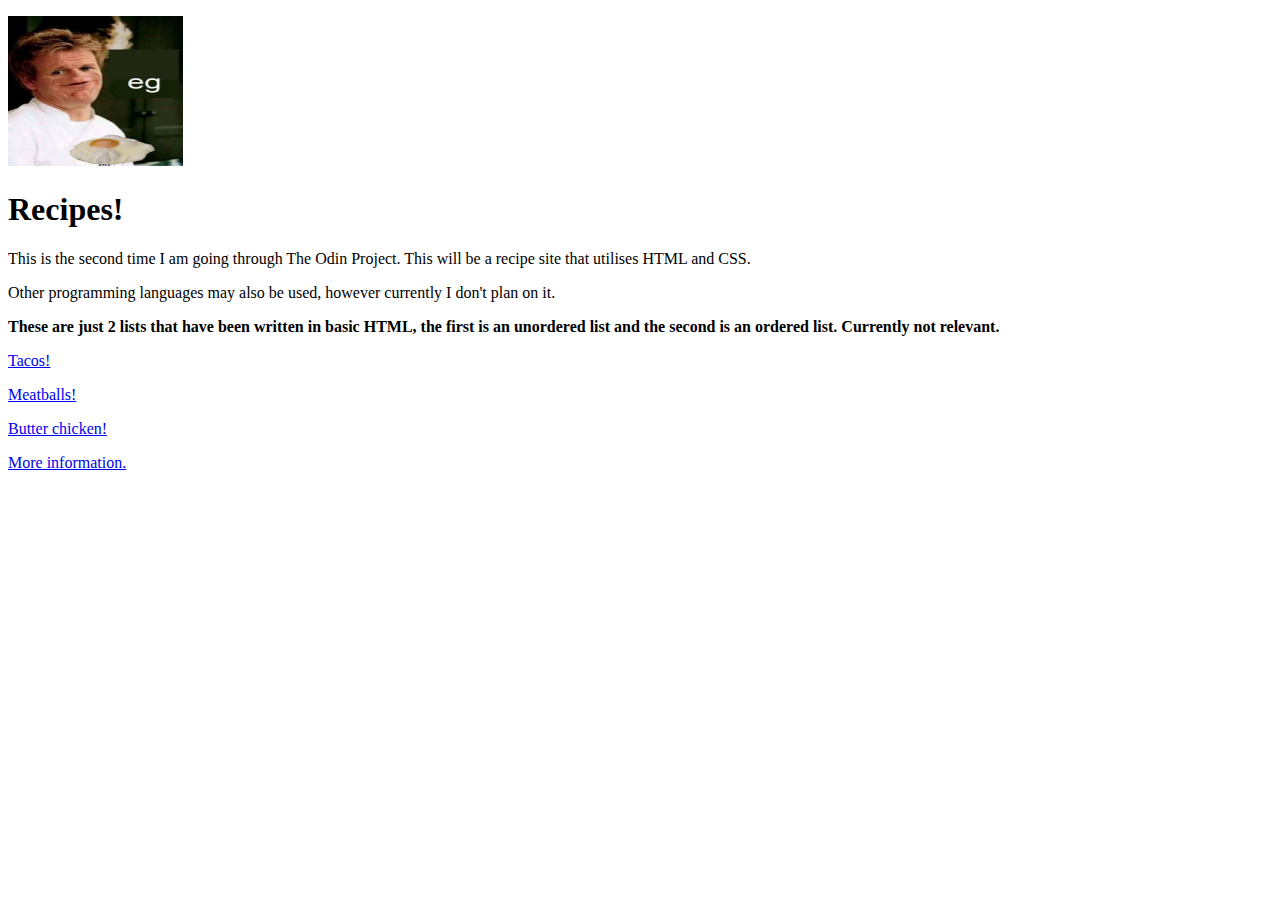
==== index.html @ e487eb6b "Barebones HTML completed for site." ====
<!DOCTYPE html>
<html lang="en">

<head>
    <meta charset="UTF-8">
    <meta name="viewport" content="width=device-width, initial-scale=1.0">
    <title>Recipes!</title> <!--This title will need to be changed. 30/09/24-->
</head>

<body>
    <p>

        <img src="./images/gordon.png" width="175" height="150" alt="Businessman headshot photo">
        <!--This is linking the image from the images folder to the top of the index page.-->

    </p>

    <h1>Recipes!</h1>

    <p>This is the second time I am going through The Odin Project. This will be a recipe site that utilises HTML and
        CSS.</p>
    <p>Other programming languages may also be used, however currently I don't plan on it.</p>
    <p><strong>These are just 2 lists that have been written in basic HTML, the first is an unordered list and the
            second is an ordered list. Currently not relevant.</strong></p>
    <p>
        <p><a href="pages/tacos.html" target="_blank" rel="noopener noreferrer">Tacos!</a></p>
        <p><a href="pages/meatballs.html" target="_blank" rel="noopener noreferrer">Meatballs!</a></p>
        <p><a href="pages/butterchicken.html" target="_blank" rel="noopener noreferrer">Butter chicken!</a></p>
    </p>

    <a href="pages/about.html" target="_blank" rel="noopener noreferrer">More information.</a>
</body>

</html>
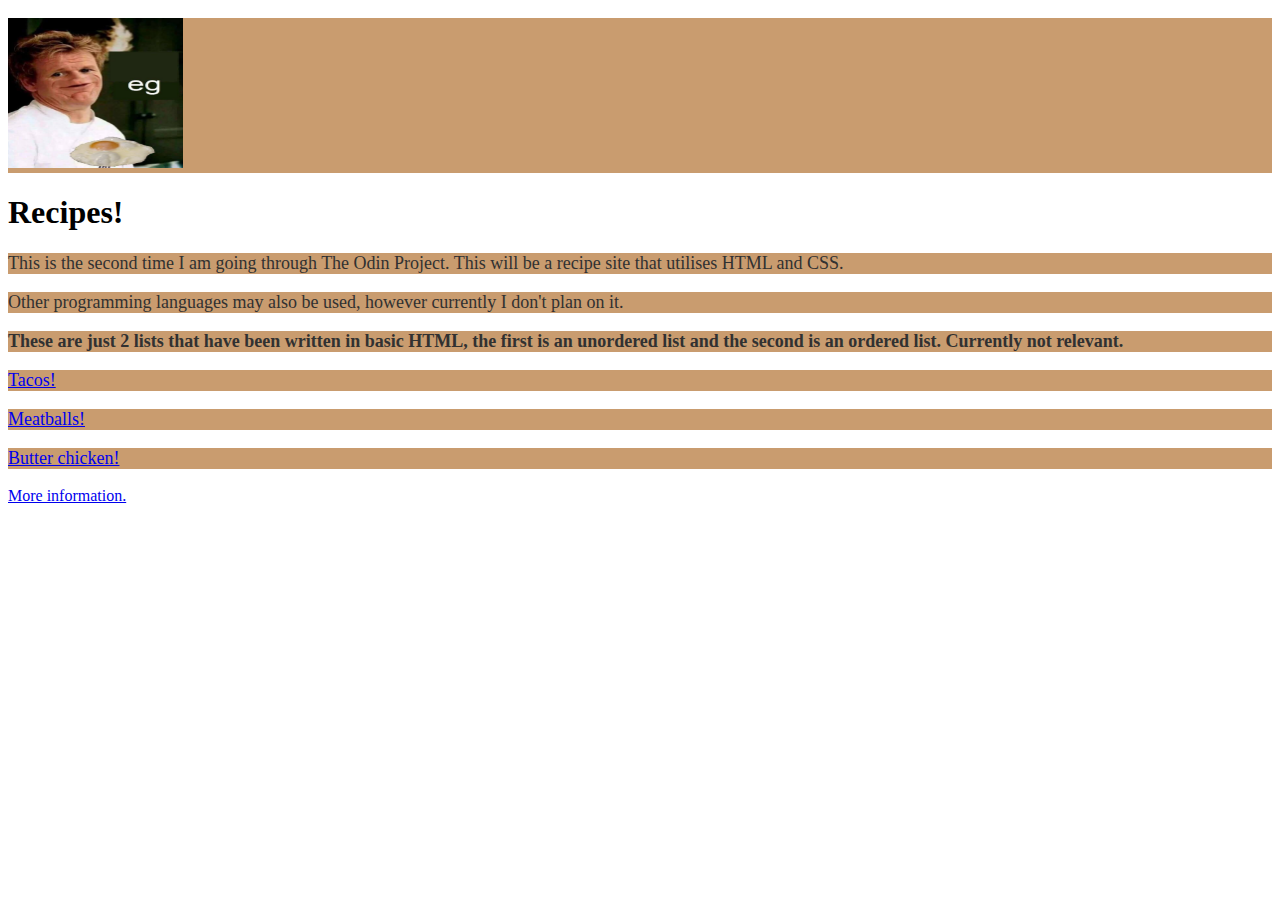
==== commit 7a71ba35: "Added CSS stylesheet to HTML." ====
--- a/index.html
+++ b/index.html
@@ -5,6 +5,7 @@
     <meta charset="UTF-8">
     <meta name="viewport" content="width=device-width, initial-scale=1.0">
     <title>Recipes!</title> <!--This title will need to be changed. 30/09/24-->
+    <link href="styles.css" rel="stylesheet" type="text/css">
 </head>
 
 <body>
--- a/styles.css
+++ b/styles.css
@@ -0,0 +1,12 @@
+p {
+    background-color:rgb(201, 156, 111)
+}
+
+p {
+    color: rgb(49, 49, 49);
+}
+
+p {
+    font-family: Cambria, Cochin, Georgia, Times, 'Times New Roman', serif;
+    font-size: large;
+}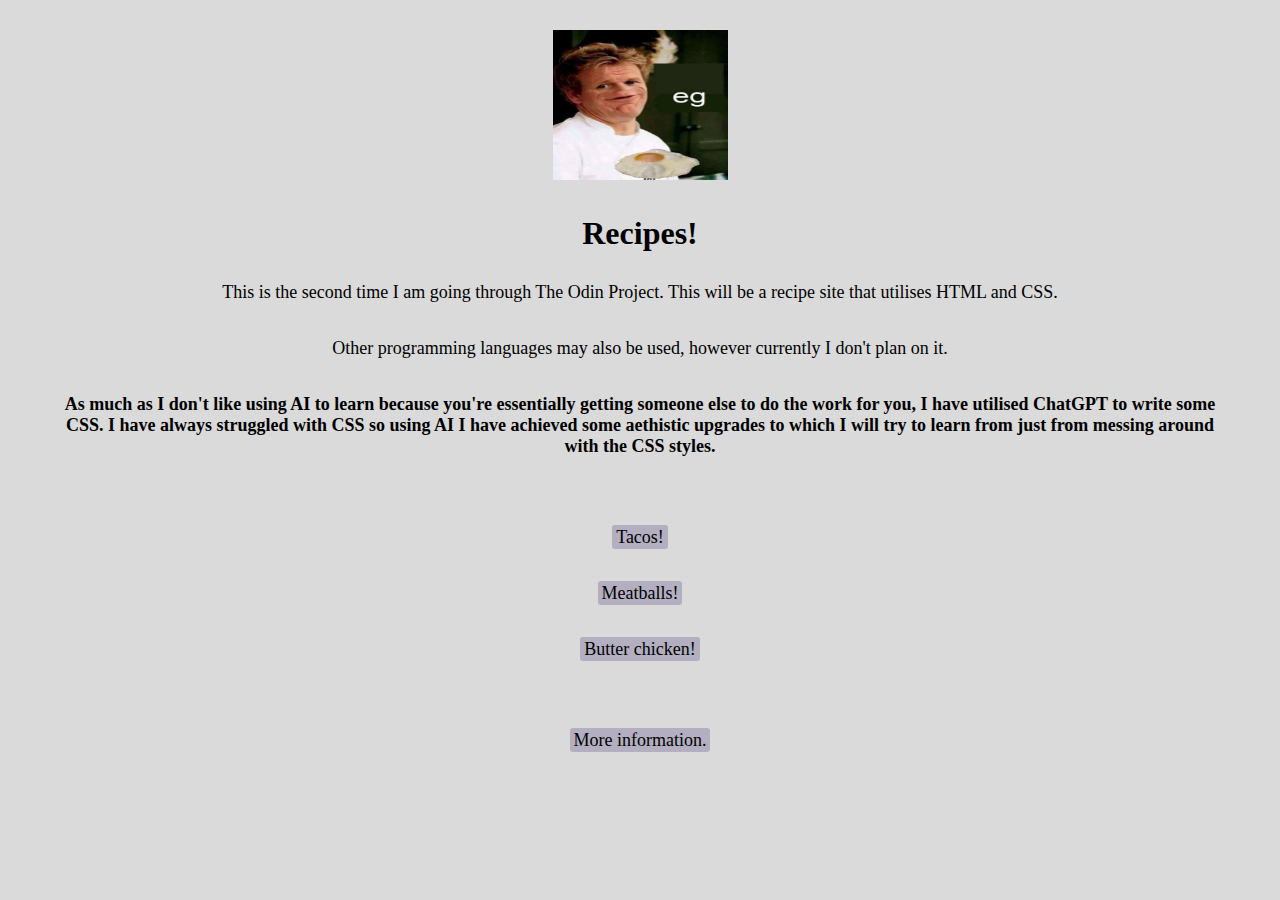
==== commit ddfcc749: "Added CSS code - Aesthetics." ====
--- a/index.html
+++ b/index.html
@@ -18,18 +18,21 @@
 
     <h1>Recipes!</h1>
 
-    <p>This is the second time I am going through The Odin Project. This will be a recipe site that utilises HTML and
+   <p>This is the second time I am going through The Odin Project. This will be a recipe site that utilises HTML and
         CSS.</p>
     <p>Other programming languages may also be used, however currently I don't plan on it.</p>
-    <p><strong>These are just 2 lists that have been written in basic HTML, the first is an unordered list and the
-            second is an ordered list. Currently not relevant.</strong></p>
+    <p><strong>As much as I don't like using AI to learn because you're essentially getting someone else
+        to do the work for you, I have utilised ChatGPT to write some CSS. I have always struggled with CSS so using AI
+        I have achieved some aethistic upgrades to which I will try to learn from just from messing around with the CSS 
+        styles. 
+    </strong></p>
     <p>
         <p><a href="pages/tacos.html" target="_blank" rel="noopener noreferrer">Tacos!</a></p>
         <p><a href="pages/meatballs.html" target="_blank" rel="noopener noreferrer">Meatballs!</a></p>
         <p><a href="pages/butterchicken.html" target="_blank" rel="noopener noreferrer">Butter chicken!</a></p>
     </p>
 
-    <a href="pages/about.html" target="_blank" rel="noopener noreferrer">More information.</a>
+  <p><a href="pages/about.html" target="_blank" rel="noopener noreferrer">More information.</a></p>
 </body>
 
 </html>--- a/styles.css
+++ b/styles.css
@@ -1,12 +1,38 @@
-p {
-    background-color:rgb(201, 156, 111)
+body {
+    background-color: rgb(218, 218, 218); 
+    text-align: 5px 0;
 }
 
 p {
-    color: rgb(49, 49, 49);
+    padding: 5px 0;
+    margin-top: 25px;
+    margin-bottom: 25px;
+    margin-left: 50px;
+    margin-right: 50px;
+    text-align: center;
+    font-family: Cambria, Cochin, Georgia, Times, 'Times New Roman', serif;
+    font-size: large;
 }
 
-p {
-    font-family: Cambria, Cochin, Georgia, Times, 'Times New Roman', serif;
-    font-size: large;
+h1 {
+    text-align:center
+}
+
+div {
+    text-align: center
+}
+
+a {
+    color: #000; /* Link color */
+    text-decoration: none; /* Remove underline */
+    transition: color 0.3s ease, text-decoration 0.3s ease; /* Smooth transition */
+    background-color: rgba(27, 7, 94, 0.199); /* Slightly dark background */
+    padding: 2px 4px; /* Adds space around the text */
+    border-radius: 3px; /* Rounds the edges of the box */
+}
+
+a:hover {
+    background-color: rgba(0, 0, 0, 0.2); /* Darker background on hover */
+    color: #fff; /* Change text color on hover */
+    text-decoration: underline;
 }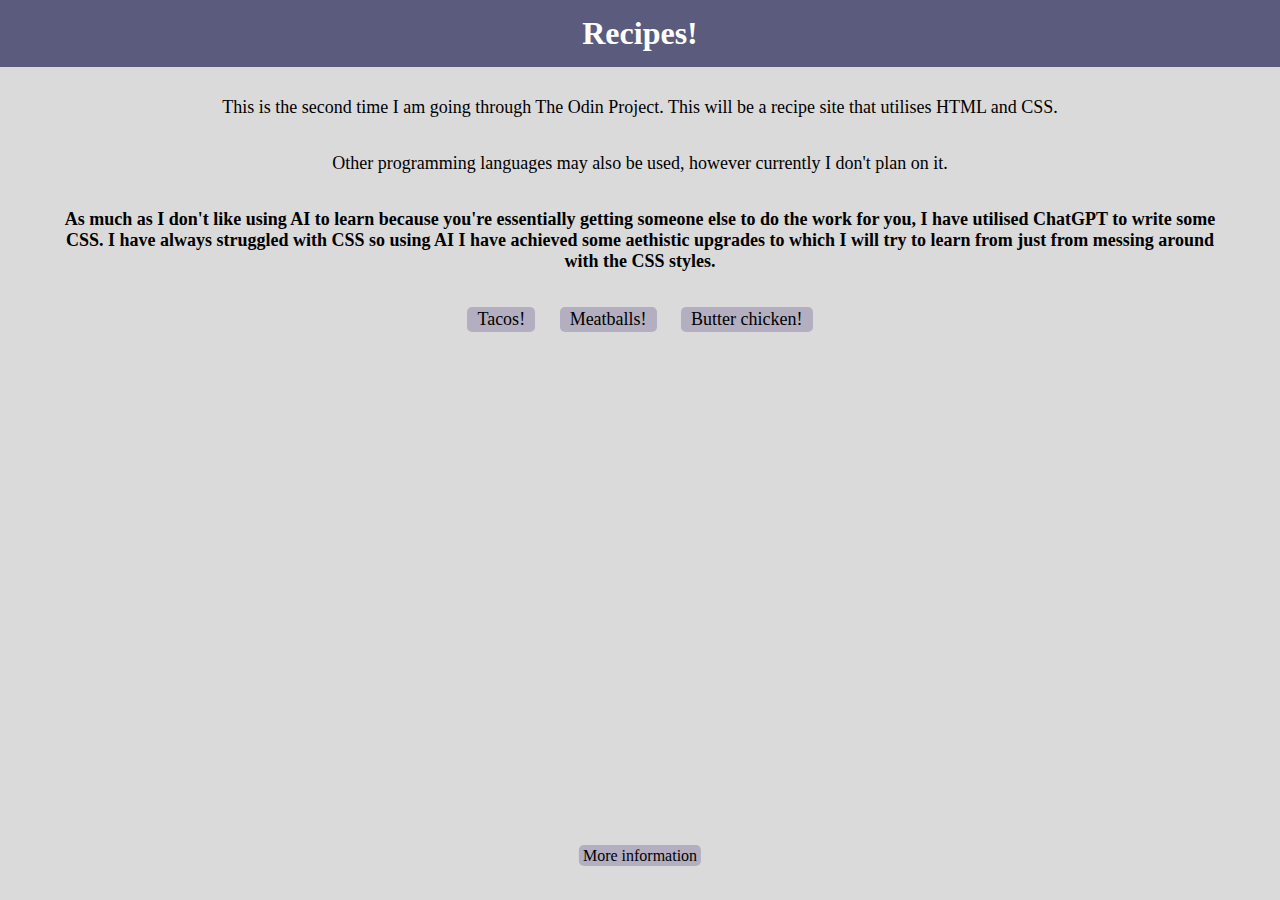
==== commit ac1bf8af: "CSS Aethestic upgrades" ====
--- a/index.html
+++ b/index.html
@@ -4,35 +4,32 @@
 <head>
     <meta charset="UTF-8">
     <meta name="viewport" content="width=device-width, initial-scale=1.0">
-    <title>Recipes!</title> <!--This title will need to be changed. 30/09/24-->
+    <title>Recipes!</title>
     <link href="styles.css" rel="stylesheet" type="text/css">
 </head>
 
 <body>
-    <p>
+    <h1 class="header">Recipes!</h1>
 
-        <img src="./images/gordon.png" width="175" height="150" alt="Businessman headshot photo">
-        <!--This is linking the image from the images folder to the top of the index page.-->
-
-    </p>
-
-    <h1>Recipes!</h1>
-
-   <p>This is the second time I am going through The Odin Project. This will be a recipe site that utilises HTML and
+    <p>This is the second time I am going through The Odin Project. This will be a recipe site that utilises HTML and
         CSS.</p>
     <p>Other programming languages may also be used, however currently I don't plan on it.</p>
     <p><strong>As much as I don't like using AI to learn because you're essentially getting someone else
-        to do the work for you, I have utilised ChatGPT to write some CSS. I have always struggled with CSS so using AI
-        I have achieved some aethistic upgrades to which I will try to learn from just from messing around with the CSS 
-        styles. 
-    </strong></p>
-    <p>
-        <p><a href="pages/tacos.html" target="_blank" rel="noopener noreferrer">Tacos!</a></p>
-        <p><a href="pages/meatballs.html" target="_blank" rel="noopener noreferrer">Meatballs!</a></p>
-        <p><a href="pages/butterchicken.html" target="_blank" rel="noopener noreferrer">Butter chicken!</a></p>
-    </p>
+            to do the work for you, I have utilised ChatGPT to write some CSS. I have always struggled with CSS so using
+            AI
+            I have achieved some aethistic upgrades to which I will try to learn from just from messing around with the
+            CSS
+            styles.
+        </strong></p>
+    <div class="links">
+        <p>
+            <a href="pages/tacos.html" rel="noopener noreferrer">Tacos!</a>
+            <a href="pages/meatballs.html" rel="noopener noreferrer">Meatballs!</a>
+            <a href="pages/butterchicken.html" rel="noopener noreferrer">Butter chicken!</a>
+        </p>
+    </div>
 
-  <p><a href="pages/about.html" target="_blank" rel="noopener noreferrer">More information.</a></p>
+    <footer> <a href="pages/about.html" rel="noopener noreferrer">More information</a></footer>
 </body>
 
 </html>--- a/styles.css
+++ b/styles.css
@@ -1,6 +1,18 @@
 body {
-    background-color: rgb(218, 218, 218); 
+    background-color: rgb(218, 218, 218);
     text-align: 5px 0;
+    margin: 0px;
+    position: relative; /* Ensure the body is positioned relative for absolute positioning to work */
+    min-height: 100vh;
+}
+
+footer {
+    position: absolute;  /* Absolute positioning */
+    bottom: 0;          /* Aligns the element to the bottom of the body */
+    left: 50%;          /* Centers the element horizontally */
+    transform: translateX(-50%); /* Adjusts position to center */
+    text-align: center; /* Center the text */
+    padding: 35px;      /* Add some padding */
 }
 
 p {
@@ -14,8 +26,31 @@
     font-size: large;
 }
 
+.header {
+    background-color: rgba(27, 27, 78, 0.668);
+    color: white;
+    padding: 15px;
+    margin: 0px;
+    text-align: center;
+}
+
+.links {
+    text-align: center;
+}
+
+.links a {
+    color: #000; /* Link color */
+    text-decoration: none; /* Remove underline */
+    transition: color 0.3s ease, text-decoration 0.3s ease; /* Smooth transition */
+    background-color: rgba(27, 7, 94, 0.199); /* Slightly dark background */
+    padding: 2px 10px; /* Adds space around the text */
+    border-radius: 5px; /* Rounds the edges of the box */
+    margin: 0 10px; /* Adds horizontal spacing between links */
+    display: inline-block; /* Ensures the links appear in a line */
+}
+
 h1 {
-    text-align:center
+    text-align: center
 }
 
 div {
@@ -23,16 +58,16 @@
 }
 
 a {
-    color: #000; /* Link color */
-    text-decoration: none; /* Remove underline */
-    transition: color 0.3s ease, text-decoration 0.3s ease; /* Smooth transition */
-    background-color: rgba(27, 7, 94, 0.199); /* Slightly dark background */
-    padding: 2px 4px; /* Adds space around the text */
-    border-radius: 3px; /* Rounds the edges of the box */
+    color: #000;
+    text-decoration: none;
+    transition: color 0.3s ease, text-decoration 0.3s ease;
+    background-color: rgba(27, 7, 94, 0.199);
+    padding: 2px 4px;
+    border-radius: 5px;
 }
 
 a:hover {
-    background-color: rgba(0, 0, 0, 0.2); /* Darker background on hover */
-    color: #fff; /* Change text color on hover */
+    background-color: rgba(0, 0, 0, 0.2);
+    color: #fff;
     text-decoration: underline;
 }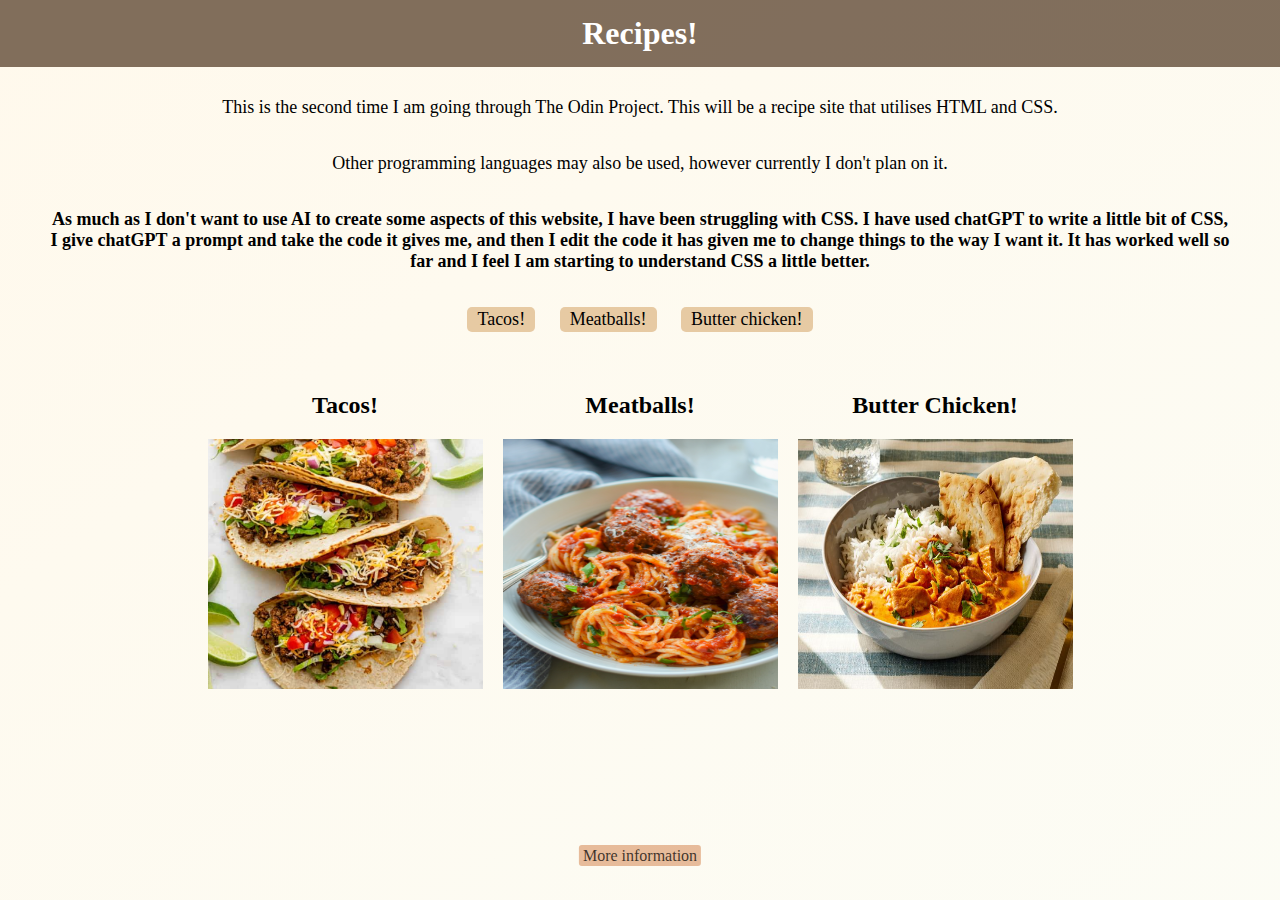
==== commit e3e69e00: "Added photos to index.html & changed aesethics" ====
--- a/index.html
+++ b/index.html
@@ -14,22 +14,38 @@
     <p>This is the second time I am going through The Odin Project. This will be a recipe site that utilises HTML and
         CSS.</p>
     <p>Other programming languages may also be used, however currently I don't plan on it.</p>
-    <p><strong>As much as I don't like using AI to learn because you're essentially getting someone else
-            to do the work for you, I have utilised ChatGPT to write some CSS. I have always struggled with CSS so using
-            AI
-            I have achieved some aethistic upgrades to which I will try to learn from just from messing around with the
-            CSS
-            styles.
+    <p><strong>As much as I don't want to use AI to create some aspects of this website, I have been struggling with CSS.
+        I have used chatGPT to write a little bit of CSS, I give chatGPT a prompt and take the code it gives me, and then I edit
+        the code it has given me to change things to the way I want it. It has worked well so far and I feel I am starting to
+        understand CSS a little better.
         </strong></p>
     <div class="links">
         <p>
             <a href="pages/tacos.html" rel="noopener noreferrer">Tacos!</a>
             <a href="pages/meatballs.html" rel="noopener noreferrer">Meatballs!</a>
             <a href="pages/butterchicken.html" rel="noopener noreferrer">Butter chicken!</a>
+
         </p>
     </div>
 
-    <footer> <a href="pages/about.html" rel="noopener noreferrer">More information</a></footer>
+    <div class="image-container">
+        <div class="recipe">
+            <h2>Tacos!</h2>
+            <img src="./images/tacos.png" width="275" height="250" alt="Tacos" class="front-image">
+        </div>
+        <div class="recipe">
+            <h2>Meatballs!</h2>
+            <img src="./images/meatballs.png" width="275" height="250" alt="Meatballs" class="front-image">
+        </div>
+        <div class="recipe">
+            <h2>Butter Chicken!</h2>
+            <img src="./images/butterchicken.png" width="275" height="250" alt="Butter Chicken" class="front-image">
+        </div>
+    </div>
+
+
+    <footer><a href="pages/about.html" rel="noopener noreferrer">More information</a></footer>
+    </div>
 </body>
 
 </html>--- a/styles.css
+++ b/styles.css
@@ -1,37 +1,43 @@
 body {
-    background-color: rgb(218, 218, 218);
-    text-align: 5px 0;
-    margin: 0px;
-    position: relative; /* Ensure the body is positioned relative for absolute positioning to work */
+    background-image: linear-gradient(to bottom right, rgba(255, 235, 193, 0.3), rgba(245, 245, 220, 0.3));
+    margin: 0;
     min-height: 100vh;
 }
 
 footer {
-    position: absolute;  /* Absolute positioning */
-    bottom: 0;          /* Aligns the element to the bottom of the body */
-    left: 50%;          /* Centers the element horizontally */
-    transform: translateX(-50%); /* Adjusts position to center */
-    text-align: center; /* Center the text */
-    padding: 35px;      /* Add some padding */
+    position: absolute;
+    bottom: 0;
+    left: 50%;
+    transform: translateX(-50%);
+    text-align: center;
+    padding: 35px;
 }
 
 p {
     padding: 5px 0;
-    margin-top: 25px;
-    margin-bottom: 25px;
-    margin-left: 50px;
-    margin-right: 50px;
+    margin: 25px 50px;
     text-align: center;
     font-family: Cambria, Cochin, Georgia, Times, 'Times New Roman', serif;
     font-size: large;
 }
 
 .header {
-    background-color: rgba(27, 27, 78, 0.668);
+    background-color: rgba(66, 41, 18, 0.668);
     color: white;
     padding: 15px;
-    margin: 0px;
+    margin: 0;
     text-align: center;
+}
+
+.image-container {
+    display: flex;
+    text-align: center;
+    justify-content: center;
+    align-items: center;
+    flex-wrap: wrap;
+    margin: 20px;
+    padding: 10px;
+    gap: 20px;
 }
 
 .links {
@@ -39,35 +45,31 @@
 }
 
 .links a {
-    color: #000; /* Link color */
-    text-decoration: none; /* Remove underline */
-    transition: color 0.3s ease, text-decoration 0.3s ease; /* Smooth transition */
-    background-color: rgba(27, 7, 94, 0.199); /* Slightly dark background */
-    padding: 2px 10px; /* Adds space around the text */
-    border-radius: 5px; /* Rounds the edges of the box */
-    margin: 0 10px; /* Adds horizontal spacing between links */
-    display: inline-block; /* Ensures the links appear in a line */
+    color: #000;
+    text-decoration: none;
+    transition: color 0.3s ease, text-decoration 0.3s ease;
+    background-color: rgba(211, 161, 99, 0.545);
+    padding: 2px 10px;
+    border-radius: 5px;
+    margin: 0 10px;
+    display: inline-block;
 }
 
 h1 {
-    text-align: center
-}
-
-div {
-    text-align: center
+    text-align: center;
 }
 
 a {
-    color: #000;
+    color: #000000bd;
     text-decoration: none;
-    transition: color 0.3s ease, text-decoration 0.3s ease;
-    background-color: rgba(27, 7, 94, 0.199);
+    transition: all 0.3s ease;
+    background-color: rgba(196, 90, 20, 0.395);
     padding: 2px 4px;
-    border-radius: 5px;
+    border-radius: 3px;
 }
 
 a:hover {
-    background-color: rgba(0, 0, 0, 0.2);
+    transform: scale(1.25);
+    background-color: rgba(72, 48, 23, 0.751);
     color: #fff;
-    text-decoration: underline;
-}+}
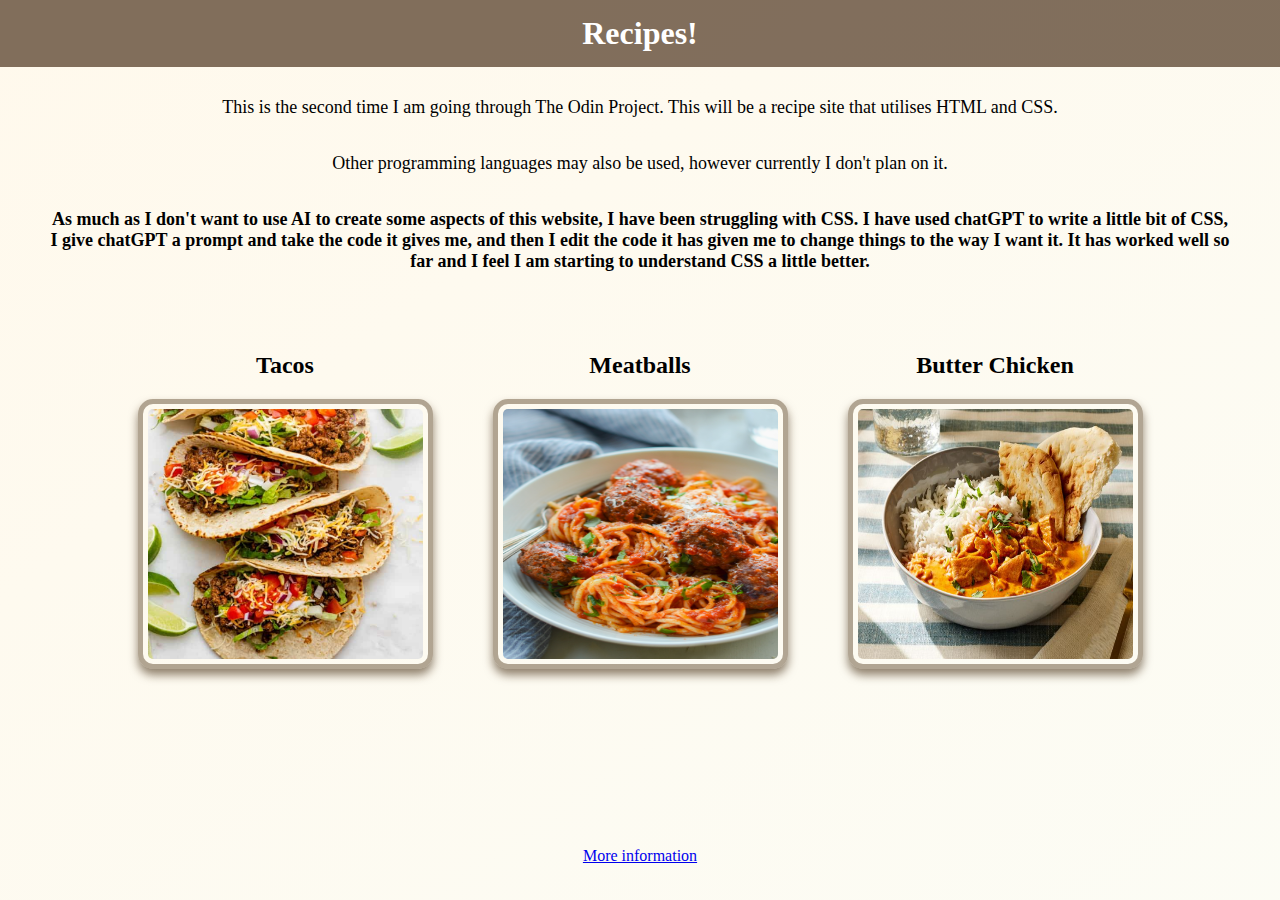
==== commit b494730f: "Removed boring hyperlinks, added clickable pictures" ====
--- a/index.html
+++ b/index.html
@@ -14,32 +14,30 @@
     <p>This is the second time I am going through The Odin Project. This will be a recipe site that utilises HTML and
         CSS.</p>
     <p>Other programming languages may also be used, however currently I don't plan on it.</p>
-    <p><strong>As much as I don't want to use AI to create some aspects of this website, I have been struggling with CSS.
-        I have used chatGPT to write a little bit of CSS, I give chatGPT a prompt and take the code it gives me, and then I edit
-        the code it has given me to change things to the way I want it. It has worked well so far and I feel I am starting to
-        understand CSS a little better.
+    <p><strong>As much as I don't want to use AI to create some aspects of this website, I have been struggling with
+            CSS.
+            I have used chatGPT to write a little bit of CSS, I give chatGPT a prompt and take the code it gives me, and
+            then I edit
+            the code it has given me to change things to the way I want it. It has worked well so far and I feel I am
+            starting to
+            understand CSS a little better.
         </strong></p>
-    <div class="links">
-        <p>
-            <a href="pages/tacos.html" rel="noopener noreferrer">Tacos!</a>
-            <a href="pages/meatballs.html" rel="noopener noreferrer">Meatballs!</a>
-            <a href="pages/butterchicken.html" rel="noopener noreferrer">Butter chicken!</a>
-
-        </p>
-    </div>
 
     <div class="image-container">
         <div class="recipe">
-            <h2>Tacos!</h2>
-            <img src="./images/tacos.png" width="275" height="250" alt="Tacos" class="front-image">
+            <h2>Tacos</h2>
+            <a href="pages/tacos.html" rel="noopener noreferrer"><img src="./images/tacos.png" width="275" height="250"
+                    alt="Tacos" class="front-image"></a>
         </div>
         <div class="recipe">
-            <h2>Meatballs!</h2>
-            <img src="./images/meatballs.png" width="275" height="250" alt="Meatballs" class="front-image">
+            <h2>Meatballs</h2>
+            <a href="pages/meatballs.html" rel="noopener noreferrer"><img src="./images/meatballs.png" width="275"
+                    height="250" alt="Meatballs" class="front-image"></a>
         </div>
         <div class="recipe">
-            <h2>Butter Chicken!</h2>
-            <img src="./images/butterchicken.png" width="275" height="250" alt="Butter Chicken" class="front-image">
+            <h2>Butter Chicken</h2>
+            <a href="pages/butterchicken.html" rel="noopener noreferrer"><img src="./images/butterchicken.png"
+                    width="275" height="250" alt="Butter Chicken" class="front-image"></a>
         </div>
     </div>
 
--- a/styles.css
+++ b/styles.css
@@ -40,6 +40,32 @@
     gap: 20px;
 }
 
+.image-container img {
+    border: 5px solid #4e34186f; 
+    border-radius: 15px; 
+    padding: 5px;
+    box-shadow: 0 6px 10px rgba(62, 37, 9, 0.568); 
+    max-width: 100%; 
+}
+
+.image-container :hover {
+    transform: scale(1.05);
+    background-color: rgba(72, 48, 23, 0);
+    color: #0000007c;
+    transition: all 0.3s ease;
+
+}
+
+.recipe {
+    border-radius: 15px;
+    padding: 10px;
+    margin: 10px;
+}
+
+.recipe :hover {
+    background-color: rgba(62, 37, 9, 0.568);
+}
+
 .links {
     text-align: center;
 }
@@ -50,26 +76,26 @@
     transition: color 0.3s ease, text-decoration 0.3s ease;
     background-color: rgba(211, 161, 99, 0.545);
     padding: 2px 10px;
-    border-radius: 5px;
+    border-radius: 15px;
     margin: 0 10px;
     display: inline-block;
+    
 }
 
 h1 {
     text-align: center;
 }
 
-a {
-    color: #000000bd;
-    text-decoration: none;
-    transition: all 0.3s ease;
-    background-color: rgba(196, 90, 20, 0.395);
-    padding: 2px 4px;
-    border-radius: 3px;
-}
+
 
 a:hover {
     transform: scale(1.25);
     background-color: rgba(72, 48, 23, 0.751);
     color: #fff;
 }
+
+.lists {
+    text-align: center;
+}
+
+
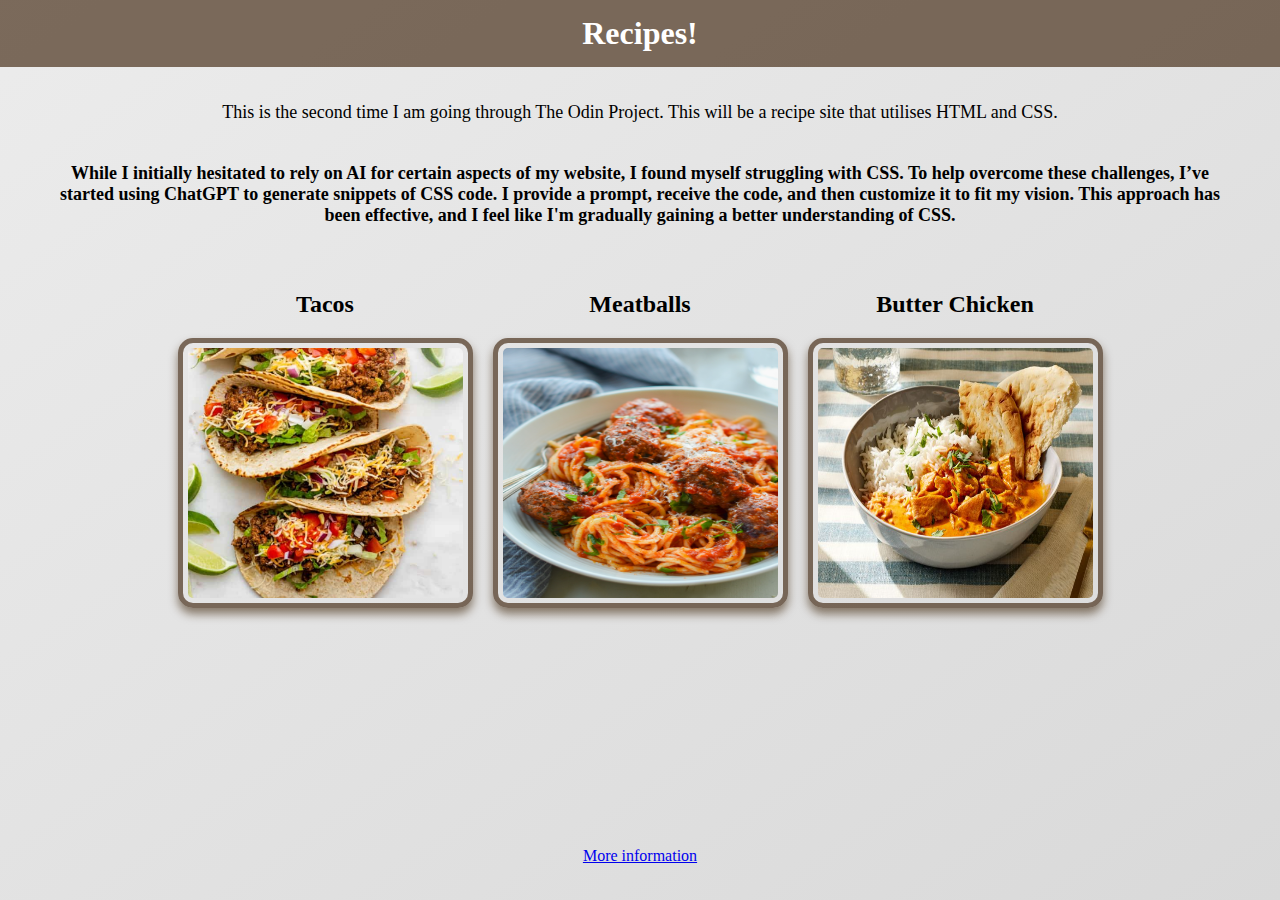
==== commit 9b67e2d7: "Improved each recipe page. PROJECT COMPLETE." ====
--- a/index.html
+++ b/index.html
@@ -9,41 +9,52 @@
 </head>
 
 <body>
-    <h1 class="header">Recipes!</h1>
+    <!-- Header Section -->
+    <header>
+        <h1 class="header">Recipes!</h1>
+    </header>
 
-    <p>This is the second time I am going through The Odin Project. This will be a recipe site that utilises HTML and
-        CSS.</p>
-    <p>Other programming languages may also be used, however currently I don't plan on it.</p>
-    <p><strong>As much as I don't want to use AI to create some aspects of this website, I have been struggling with
-            CSS.
-            I have used chatGPT to write a little bit of CSS, I give chatGPT a prompt and take the code it gives me, and
-            then I edit
-            the code it has given me to change things to the way I want it. It has worked well so far and I feel I am
-            starting to
-            understand CSS a little better.
-        </strong></p>
+    <!-- Introduction Section -->
+    <section class="introduction">
+        <p>This is the second time I am going through The Odin Project. This will be a recipe site that utilises HTML
+            and CSS.</p>
+        <p>
+            <strong>While I initially hesitated to rely on AI for certain aspects of my website, I found myself
+                struggling with CSS. To help overcome these challenges, I’ve started using ChatGPT to generate snippets
+                of CSS code. I provide a prompt, receive the code, and then customize it to fit my vision. This approach
+                has been effective, and I feel like I'm gradually gaining a better understanding of CSS.</strong>
+        </p>
+    </section>
 
-    <div class="image-container">
+    <!-- Recipe Section -->
+    <section class="image-container">
         <div class="recipe">
             <h2>Tacos</h2>
-            <a href="pages/tacos.html" rel="noopener noreferrer"><img src="./images/tacos.png" width="275" height="250"
-                    alt="Tacos" class="front-image"></a>
+            <a href="pages/tacos.html" rel="noopener noreferrer">
+                <img src="./images/tacos.png" width="275" height="250" alt="Tacos" class="front-image">
+            </a>
         </div>
+
         <div class="recipe">
             <h2>Meatballs</h2>
-            <a href="pages/meatballs.html" rel="noopener noreferrer"><img src="./images/meatballs.png" width="275"
-                    height="250" alt="Meatballs" class="front-image"></a>
+            <a href="pages/meatballs.html" rel="noopener noreferrer">
+                <img src="./images/meatballs.png" width="275" height="250" alt="Meatballs" class="front-image">
+            </a>
         </div>
+
         <div class="recipe">
             <h2>Butter Chicken</h2>
-            <a href="pages/butterchicken.html" rel="noopener noreferrer"><img src="./images/butterchicken.png"
-                    width="275" height="250" alt="Butter Chicken" class="front-image"></a>
+            <a href="pages/butterchicken.html" rel="noopener noreferrer">
+                <img src="./images/butterchicken.png" width="275" height="250" alt="Butter Chicken" class="front-image">
+            </a>
         </div>
-    </div>
+    </section>
 
+    <!-- Footer Section -->
+    <footer>
+        <a href="pages/about.html" rel="noopener noreferrer">More information</a>
+    </footer>
 
-    <footer><a href="pages/about.html" rel="noopener noreferrer">More information</a></footer>
-    </div>
 </body>
 
 </html>--- a/styles.css
+++ b/styles.css
@@ -1,9 +1,12 @@
+/* Global Styles */
 body {
-    background-image: linear-gradient(to bottom right, rgba(255, 235, 193, 0.3), rgba(245, 245, 220, 0.3));
+    background-image: linear-gradient(to bottom right, rgba(207, 207, 207, 0.4), rgba(160, 160, 160, 0.4));
     margin: 0;
     min-height: 100vh;
+    font-family: Cambria, Cochin, Georgia, Times, 'Times New Roman', serif;
 }
 
+/* Footer Styles */
 footer {
     position: absolute;
     bottom: 0;
@@ -13,89 +16,67 @@
     padding: 35px;
 }
 
+/* Typography */
 p {
     padding: 5px 0;
-    margin: 25px 50px;
+    margin: 30px 50px;
     text-align: center;
-    font-family: Cambria, Cochin, Georgia, Times, 'Times New Roman', serif;
     font-size: large;
 }
 
+/* Header Styles */
 .header {
     background-color: rgba(66, 41, 18, 0.668);
-    color: white;
+    color: rgb(255, 255, 255);
     padding: 15px;
     margin: 0;
     text-align: center;
 }
 
+/*Headers Alligned*/
+h1 {
+    text-align: center;
+}
+
+/* Image Container Styles */
 .image-container {
     display: flex;
-    text-align: center;
     justify-content: center;
     align-items: center;
     flex-wrap: wrap;
     margin: 20px;
     padding: 10px;
     gap: 20px;
-}
-
-.image-container img {
-    border: 5px solid #4e34186f; 
-    border-radius: 15px; 
-    padding: 5px;
-    box-shadow: 0 6px 10px rgba(62, 37, 9, 0.568); 
-    max-width: 100%; 
-}
-
-.image-container :hover {
-    transform: scale(1.05);
-    background-color: rgba(72, 48, 23, 0);
-    color: #0000007c;
-    transition: all 0.3s ease;
-
-}
-
-.recipe {
-    border-radius: 15px;
-    padding: 10px;
-    margin: 10px;
-}
-
-.recipe :hover {
-    background-color: rgba(62, 37, 9, 0.568);
-}
-
-.links {
     text-align: center;
 }
 
-.links a {
-    color: #000;
-    text-decoration: none;
-    transition: color 0.3s ease, text-decoration 0.3s ease;
-    background-color: rgba(211, 161, 99, 0.545);
-    padding: 2px 10px;
+/* Add Border to the Image */
+.recipe img {
+    border: 5px solid rgba(66, 41, 18, 0.668);
     border-radius: 15px;
-    margin: 0 10px;
-    display: inline-block;
-    
+    padding: 5px;
+    box-shadow: 0 6px 10px rgba(62, 37, 9, 0.568);
+    max-width: 100%;
 }
 
-h1 {
-    text-align: center;
+/* Hover Effect for Images */
+.image-container img:hover {
+    transform: scale(1.05);
+    transition: all 0.3s ease;
 }
 
-
-
-a:hover {
-    transform: scale(1.25);
-    background-color: rgba(72, 48, 23, 0.751);
-    color: #fff;
-}
-
+/* List Styling */
 .lists {
     text-align: center;
 }
 
+li {
+    list-style-type: none;
+    margin: 5px;
+}
 
+/* Footer Link Hover Effect */
+footer a:hover {
+    color: red;
+    transition: color 0.5s ease;
+}
